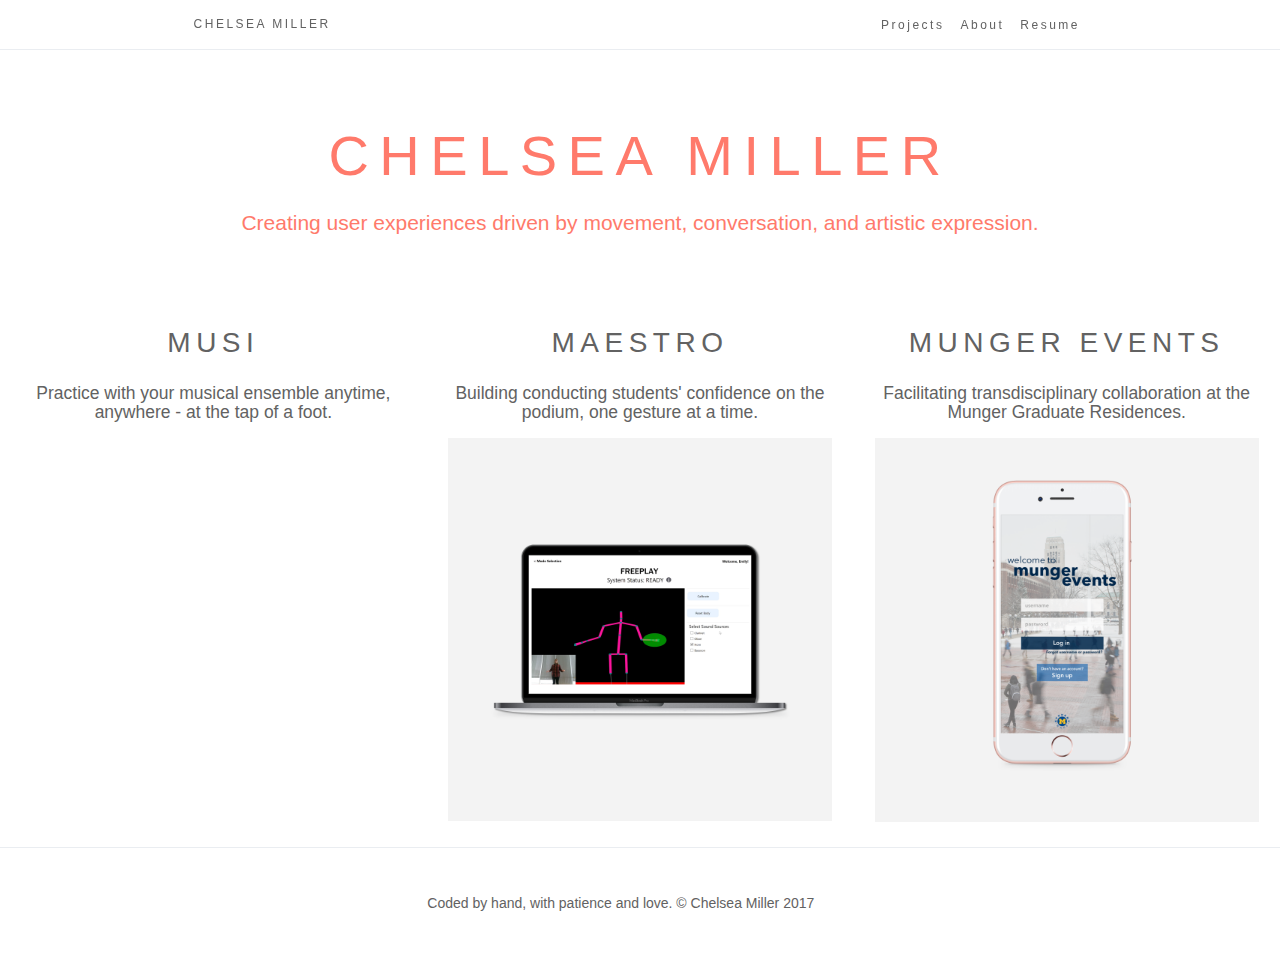
==== index.html @ f8d6eb06 "additions" ====
<!DOCTYPE html>
<html>
<head>
	<meta charset = "UTF-8">
	<meta http-equiv="X-UA-Compatible" content="IE=edge">
	<meta name="viewport" content="width=device-width, initial-scale=1.0">
	<title>Chelsea Miller | UX Design</title>
	<link rel="icon" type="image/png" href="favicon.png" sizes="16x16">
	<link rel="stylesheet" href="https://maxcdn.bootstrapcdn.com/bootstrap/3.3.0/css/bootstrap.min.css">
	<link rel="stylesheet" type="text/css" href="css/normalize.css" />
	<link rel="stylesheet" type="text/css" href="css/style.css"/>
	<script src="https://use.fontawesome.com/0acf032063.js"></script>
	<script>
	  (function(i,s,o,g,r,a,m){i['GoogleAnalyticsObject']=r;i[r]=i[r]||function(){
	  (i[r].q=i[r].q||[]).push(arguments)},i[r].l=1*new Date();a=s.createElement(o),
	  m=s.getElementsByTagName(o)[0];a.async=1;a.src=g;m.parentNode.insertBefore(a,m)
	  })(window,document,'script','https://www.google-analytics.com/analytics.js','ga');

	  ga('create', 'UA-90963537-1', 'auto');
	  ga('send', 'pageview');
	</script>
</head>


<body>
	<!-- ======= Navigation start ======= -->
	<div class="navigation-exterior">
		<div class="navigation-interior">
			<div class="navigation-link">
				<span id="title"><a href="index.html">CHELSEA MILLER</a></span>
			</div>
			<ul>
			<div class="navigation-links">
				<div class="dropdown">
					<li><a href="index.html" class="navigation-link">Projects</a></li>
						<div class="dropdown-content">
    						<ul>
    							<li class="droplink"><a href="musi.html" class="navigation-link">Musi</a></li>
    							<li class="droplink"><a href="maestro.html" class="navigation-link">Maestro</a></li>
    							<li class="droplink"><a href="munger.html" class="navigation-link">Munger Events</a></li>
    						</ul>
  						</div>
  				</div>	

				<li><a href="about.html" class="navigation-link">About</a></li>
				<li><a href="resume.html" class="navigation-link">Resume</a></li>
			</div>
			</ul>
		</div>
	</div>
	<!-- ======= Navigation end ======= -->
	
	<!-- ======= Interior start ======= -->
	<div>
		<div id="splash">
			<h1>CHELSEA MILLER</h1>
			<h2>Creating user experiences driven by movement, conversation, and artistic expression.</h2>

			<!-- Portfolio container start-->
			<div id="portfolio">
			
				<div class="port_project">
					<a href="musi.html">
					<h3 class="althead"><span>MUSI</span></h3>
					<h4>Practice with your musical ensemble anytime, anywhere - at the tap of a foot.</h4>
					<img src="images/musi_index.png" alt=""/ >
					</a>
				</div>

				<div class="port_project">
					<a href="maestro.html">
					<h3 class="althead"><span>MAESTRO</span></h3>
					<h4>Building conducting students' confidence on the podium, one gesture at a time.</h4>
					<img src="images/maestro_index.png" alt="Maestro conducting system"/ >
					</a>
				</div>

				<div class="port_project">
					<a href="munger.html">
					<h3 class="althead"><span>MUNGER EVENTS</span></h3>
					<h4>Facilitating transdisciplinary collaboration at the Munger Graduate Residences.</h4>
					<img src="images/munger_index.png" alt=""/>
					</a>
				</div>

<!-- 				<div class="port_project">
					<a href="cyclika.html">
					<h3 class="althead"><span>CYCLIKA</span></h3>
					<h4>Empowering hearing impaired cyclists to take back their roads.</h4>
					<img src="images/cyclika_shadow.png" alt=""/>
					</a>
				</div> -->
			</div> 
			<!-- Portfolio container end -->
		
		</div>
		<!-- ======= Portfolio end ======= -->

		<!-- ======= Footer start ======= -->
		<div class="footer" id="footer">
			<ul id="footlist">
				<li><a href="https://www.linkedin.com/in/millerchelsealauren" target="_blank"><i class="fa fa-linkedin-square fa-2x" aria-hidden="true"></i></a></li>
				<li><a href="https://www.instagram.com/millerchelsea/" target="_blank"><i class="fa fa-instagram fa-2x" aria-hidden="true"></i></a></li>
				<li><a href="http://www.github.com/ajarnchelsea" target="_blank"><i class="fa fa-github-square fa-2x" aria-hidden="true"></i></a></li>
				<li><a href="mailto:milchels@umich.edu" target="_top"><i class="fa fa-envelope-square fa-2x" aria-hidden="true"></i></a></li>
			</ul>				
			<p>Coded by hand, with patience and love. © Chelsea Miller 2017</p>
		</div>
		<!-- ======= Footer end ======= -->

	</div>
	<!-- ======= Interior end ======= -->
</body>
</html>
---- css/style.css ----
/* ==========================================================================
   main css --- chelseamiller
   ========================================================================== */

body{
	margin:0;
	padding:0;
	font-weight:400;
	color:black;
	font-family: Avenir, Helvetica, sans-serif;
	background-color:#ffffff;
	height:100%;
	display:block;
	}

/* ==========================================================================
   Navigation
   ========================================================================== */

.exterior{
	display:-webkit-box;
	display:-webkit-flex;
	display:-ms-flexbox;
	display:flex;
	-webkit-flex-flow:row nowrap;
	-ms-flex-flow:row nowrap;
	flex-flow:row;
	-webkit-box-pack:center;
	-webkit-justify-content:center;
	-ms-flex-pack:center;
	justify-content:center;
	-webkit-box-align:start;
	-webkit-align-items:flex-start;
	-ms-flex-align:start;
	align-items:flex-start;
	background-color:#fcfcfc;
	width:100vw
}

.navigation-exterior{
	-webkit-box-pack:center;
	-webkit-justify-content:center;
	-ms-flex-pack:center;
	justify-content:center;background:hsla(0,0%,100%,.95);
	border-bottom:1px solid #eaedf1;
	width:100vw;
	height:50px;
	position:fixed;
	top:0;
	left:0;
	right:0;
	z-index:1000
}

.navigation-exterior,.navigation-interior{
	display:-webkit-box;
	display:-webkit-flex;
	display:-ms-flexbox;
	display:flex;
	-webkit-flex-flow:row nowrap;
	-ms-flex-flow:row nowrap;
	flex-flow:row;
	-webkit-box-align:center;
	-webkit-align-items:center;
	-ms-flex-align:center;
	align-items:center
}

.navigation-interior{
	-webkit-box-pack:justify;
	-webkit-justify-content:space-between;
	-ms-flex-pack:justify;
	justify-content:space-between;
	width:100%;
	margin-left: 14.5%;
	margin-right: 15%;

}

.navigation-links{
	display:-webkit-box;
	display:-webkit-flex;
	display:-ms-flexbox;
	display:flex;
	-webkit-flex-flow:row nowrap;
	-ms-flex-flow:row nowrap;
	flex-flow:row;
	-webkit-box-pack:start;
	-webkit-justify-content:flex-start;
	-ms-flex-pack:start;
	justify-content:flex-start;
	-webkit-box-align:center;
	-webkit-align-items:center;
	-ms-flex-align:center;
	align-items:center;
	list-style-type: none;
	padding-top: 10px;

}

.navigation-link{
	font-family: Avenir-Heavy, Helvetica, sans-serif;
	font-size: 12px;
	color: #626262;
	letter-spacing: 2.5px;
	list-style-type: none;
	text-decoration: none;
	padding:8px;

}

.navigation-link:hover{
	color:#809bce;
	list-style-type: none;
	text-decoration: none;
/*	text-decoration-line: underline;
	text-decoration-line: double;
  	text-decoration-color: #809bce;*/
}

#title{
	display:inline;
	text-decoration: none;
}

#title a{
	text-decoration: none;
	color: #626262;
}

#title a:visited{
	text-decoration: none;
	color: #626262;
}
#title a:hover{
	text-decoration: none;
	color: #809bce;
}


/*.dropdown {
    position: relative;
    display: inline-block;
}*/

.dropdown-content {
    display: none;
    position: absolute;
    background-color: #f9f9f9;
    min-width: 200px;
    box-shadow: 0px 8px 16px 0px rgba(0,0,0,0.2);
    padding: 12px 1px;
    z-index: 1;
}

.dropdown:hover .dropdown-content {
    display: block;
}

.droplink {
	text-decoration: none;
	margin-top: 10px;
	/*list-style-type: none;*/
}
/* ==========================================================================
   Interior - Index / Portfolio
   ========================================================================== */
#splash{
	background-color: white;
	width:100%;
	margin-top: 3.5%;
	/*background: url(../images/orange.png) no-repeat center center fixed; */
}



#splash h1{
	padding-top: 80px;
	font-family: Avenir-Heavy, Helvetica, sans-serif;
	font-size: 4em;
	text-align: center;
	color:#FF7A6B;
	letter-spacing: 10.5px;
}

#splash h2{
	font-family: Avenir-Light, Helvetica, sans-serif;
	font-size: 1.5em;
	text-align: center;
	margin: auto;
	margin-top: -1%;
	margin-bottom: 5%;
	max-width:75%;
	color:#FF7A6B;
}


#portfolio h2{
	padding-top: 2%;
	font-family: Avenir, Helvetica, sans-serif;
	font-size:3em;
	text-align: center;
	color:gray;
	margin-bottom: -2%;
}

.port_project {
	padding-bottom: 25px;
	padding-top: 10px;
	background-color: #f9ffff;
	text-align: center;
	width:100%;
	margin:auto;
	background-color: white;
	margin-top: 20px;
	margin-bottom: 40px;
	display:block;
}


.port_project h3{
	font-family: Avenir-Heavy, Helvetica, sans-serif;
	font-size:2em;
	text-align: center;
	letter-spacing: 5.5px;
	color:#626262;
}

.port_project h4{
	font-family: Avenir-Light, Helvetica, sans-serif;
	font-size:1.25em;
	text-align: center;
	color:#626262;
	padding-top: 15px;
	padding-bottom: 15px;
	max-width:90%;
	margin:auto;
}

.port_project p{
	font-size: 10px;
}

.port_project img{
	max-width:60%;
	margin:auto;

}

.port_project:hover h3{
	color:#809bce;
}

.port_project:hover h4{
	color:#809bce;
}

.port_project:hover img{
	border-color:#809bce;
	border-style: solid;
	border-width: 1px;
}



/* ==========================================================================
   Interior - About
   ========================================================================== */

#about{
	padding-bottom: 50px;
/*	padding-top: 50px;*/
	width:100%;
	text-align: center;
/*	background-color: #FF7A6B;*/
}

#about h1{
	padding-top: 80px;
	font-family: Avenir-Heavy, Helvetica, sans-serif;
	font-size: 4em;
	text-align: center;
	color:#FF7A6B;
	letter-spacing: 10.5px;
}


#about h2{
	color:white;
	margin-top: 0%;
	margin-bottom: 2%;

}

#about p{
	color:#626262;
	font-size: 16px;
	width:55%;
	text-align: left;
	margin: auto;
}


/* ==========================================================================
   Interior - Resume
   ========================================================================== */

#resume{
	width:100%;
}

#resume h1{
	padding-top: 80px;
	font-family: Avenir-Heavy, Helvetica, sans-serif;
	font-size: 4em;
	text-align: center;
	color:#FF7A6B;
	letter-spacing: 10.5px;
}

#resume img{
	margin-top:10%;
	display:block;
	width:auto;
	min-width:100px;
	max-width:70%;
	margin:auto;
	margin-bottom:50px;
	border-style: solid;
	border-color: #d3d3d3;
	border-width: 1px;
}

/* ==========================================================================
   Portfolio Body
   ========================================================================== */

.portfoliobody {
	color:#626262;
    font-family: Avenir, Helvetica, sans-serif;
    letter-spacing: .01rem;
    font-weight: 400;
    font-style: normal;
    font-size: 16px;
    line-height: 1.58;
    letter-spacing: -.003em;
    width: 100%;
    margin: auto;
}

.portfoliobody h2{
	width: 55%;
	margin:auto;
	text-align: left;
	color:#FF7A6B;
	margin-bottom:30px;
	font-size: 1.75em;
	text-transform: uppercase;
}

.portfoliobody h3{
	width: 55%;
	margin:auto;
	text-align: left;
	color:#FF7A6B;
	margin-bottom:15px;
	font-size: 1.15em;
	font-style: italic;
	font-weight: 600;
}

.portfoliobody h4{
	width: 55%;
	margin:auto;
	text-align: left;
	color:#626262;
	margin-top: 50px;
	font-size: 1.15em;
	font-weight: 600;
}

.portfoliobody p{
	width: 55%;
	margin:auto;
	text-align: left;
	font-size: 1em;
	color:#626262;
	margin-top:10px;
	margin-bottom:50px;
}

.portfoliobody ol{
	width: 55%;
	margin:auto;
	text-align: left;
	font-size: 1em;
	color:#626262;
	margin-bottom:50px;
	margin-top:-35px;
}

.portfoliobody ul{
	width: 55%;
	margin:auto;
	text-align: left;
	font-size: 1em;
	color:#626262;
	margin-bottom:50px;
	margin-top:-35px;
}

.portfoliobody img{
	text-align:center;
	width:55%;
	display:block;
	margin:auto;
	margin-top:35px;
	margin-bottom:50px;
}
/* ==========================================================================
   Munger Events
   ========================================================================== */

.portfoliobody .summary{
	background-color: white;
	padding-bottom: 50px;
}

.portfoliobody .summary h1{
	padding-top: 80px;
	font-family: Avenir-Heavy, Helvetica, sans-serif;
	font-size: 3.15em;
	text-align: center;
	color:#FF7A6B;
	letter-spacing: 10.5px;
}

.portfoliobody .summary h2{
	font-weight: 100;
	font-size: 1.15em;
	text-align: center;
	margin: auto;
	margin-top: -1%;
	color:#626262;
	text-transform: none;
}

.portfoliobody .summary img{
	text-align:center;
	width:55%;
	display:block;
	margin:auto;
	margin-top: 50px;
	margin-bottom: 50px;
}

.portfoliobody .summary p{
	width: 55%;
	margin:auto;
	text-align: left;
	font-size: 1em;
	color:#626262;
}


.portfoliobody .gray{
	background-color: #F3F3F3;
	padding-top:50px;
	padding-bottom: 50px;
}

.portfoliobody .white{
	background-color: white;
	padding-top:50px;
	padding-bottom: 50px;
}


.portfoliobody .gray .caption {
	font-size: 12px;
}

.portfoliobody .white .caption {
	font-size: 12px;
}


#personaphotos img{
	display:block;
	max-width:55%;
	margin: auto;
	margin-bottom:60px;

}

#maestropersonaphotos img{
	display:block;
	max-width:60%;
	margin-bottom: -3%;
	margin: auto;

}

#sketchphotos img{
	display:block;
	max-width:55%;
	margin: auto;
	margin-bottom:60px;

}

.white .vid {
    margin-left: auto;
    margin-right: auto;
    margin-bottom: 50px;
    border:solid;
    border-width: 1px;
    border-color: #F3F3F3;

}


#protoiframe{
	margin-top:-170px;
	margin-bottom:-160px;
	margin-left:10%;

}

#backbike{
	max-height:400px;
}




#moreprojects{
	width:100%;
	background-color: #f4f4f4;
	padding-bottom: 5%;
}

.vid{
	display:block;
	max-width:70%;
	margin:auto;
	margin-top: 3%;
/*	margin-bottom: 2%;*/
}



#opportunity #charttitle{
	font-size: 10px;
	margin:auto;
	text-align: center;
}



/* ==========================================================================
   Footer
   ========================================================================== */

#footer{
	padding-top: 10px;
	width:100vw;
	display:block;
	text-align: center;
	position:relative;
	height:120px;
	bottom:0;
	right:0;
	left:0;
	background-color: white;
	border-top:1px solid #eaedf1;
}

#footer p{
	padding-right:3%; 
	color:#626262;
}

#footlist li {
	display:inline-flex;
	list-style-type: none;
	padding: 10px 35px 10px 0px;
}


#footlist i{
	color:#626262;
	text-align: center;
}

#footlist i:hover{
	color:#809bce;
}

#contact b{
	font-size: 1.2em;
}

a:hover{
	text-decoration: none;
}

/* ==========================================================================
   Media Queries
   ========================================================================== */


/*@media only screen and (min-width: 768px){
	.port_project{
		display:inline;
		width:30%;
		}

}*/


@media only screen and (min-width: 1000px){

	.port_project img{
		max-width: 600px;
	}

	#resume img{
		max-width: 50%;
	}

	.portfoliobody .fbtable{
		display:table;
		width:55%;
		margin:auto;
	}

	.portfoliobody .fbimg{
		width:300px;
    	display: table-cell;
    	vertical-align: middle;
 /*   	border:solid;*/
    	margin-left:auto;
    }

    .portfoliobody .fbp{
	    display: table-cell;
	    vertical-align: middle;
	    /*width:30%;*/
	    /*border:solid;*/
	    padding-left:30px;
    }


    #portfolio {
    	display:table;
    }

    #portfolio .port_project{
    	display:table-cell;
    	width:30%;
    }

    #portfolio .port_project img{
    	width:90%;
    }


}

}

/*
@media only screen and (max-width: 768px){
	#footer{
		padding-left: 10px;
	}
	#about{
		margin-top: 60px;
	}
}
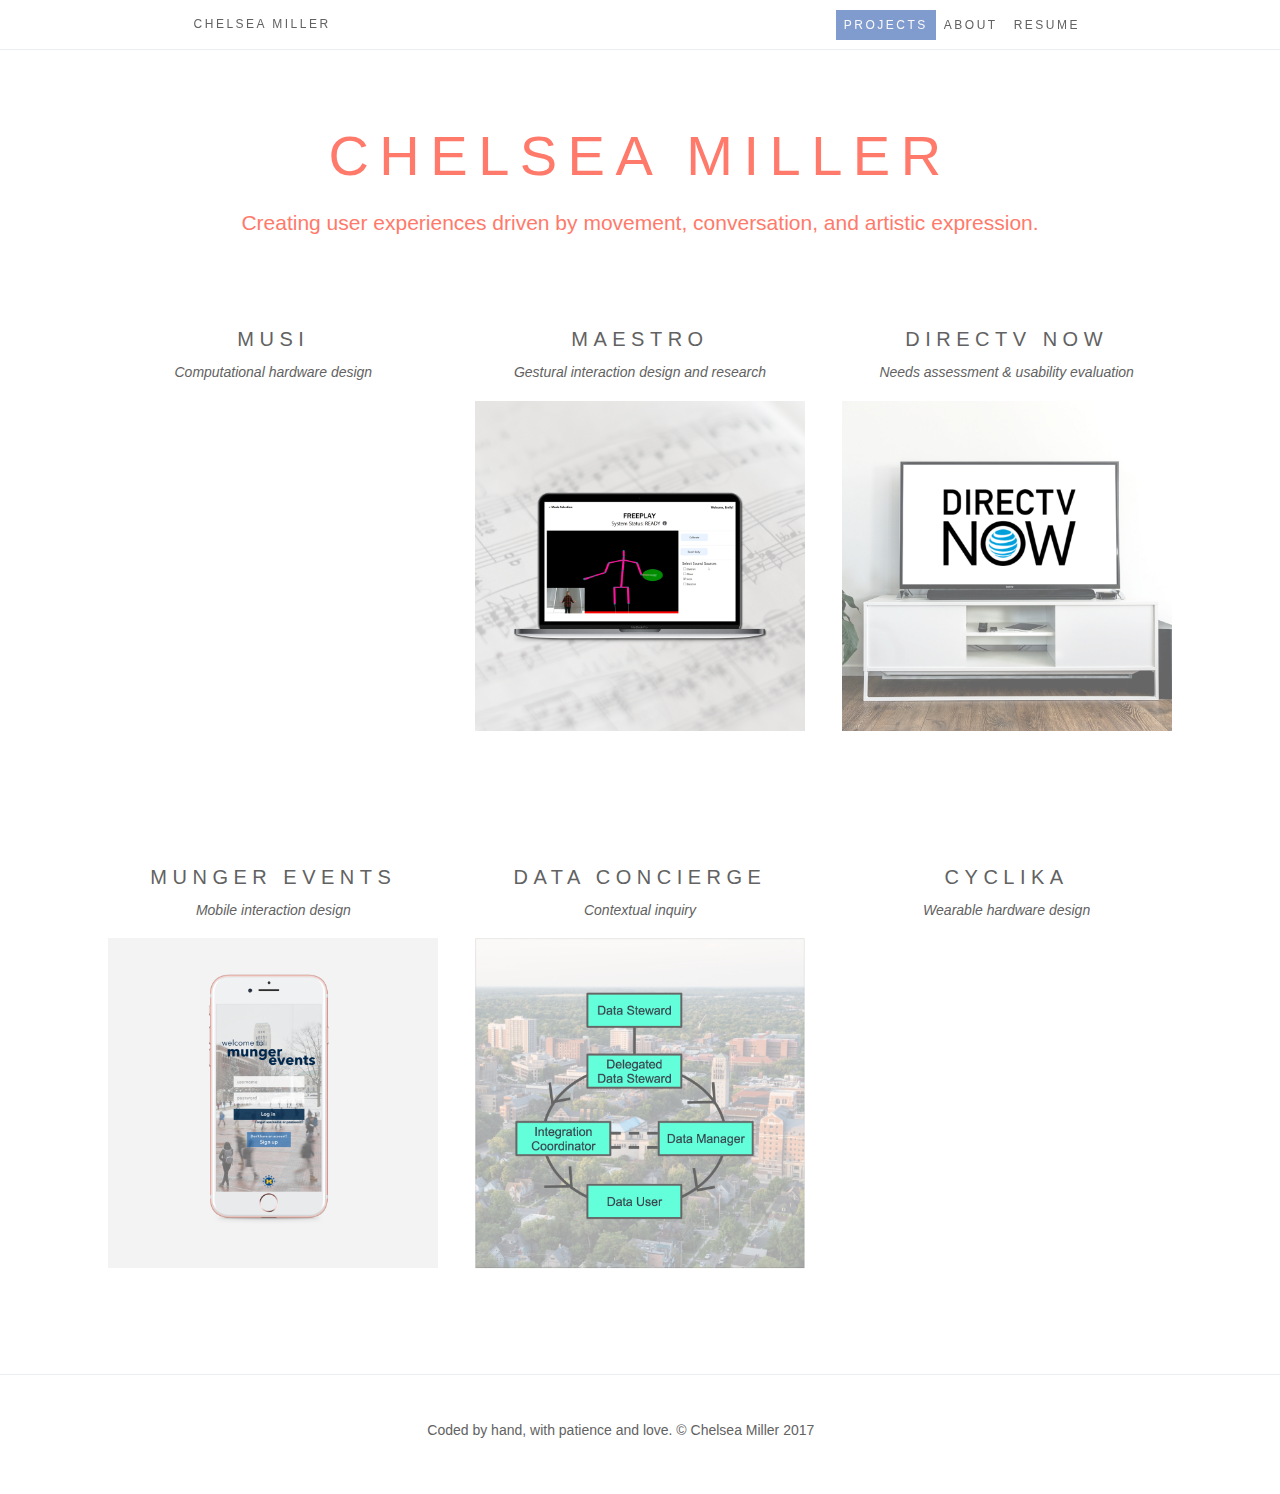
==== commit 4d94c0df: "updates" ====
--- a/index.html
+++ b/index.html
@@ -32,12 +32,15 @@
 			<ul>
 			<div class="navigation-links">
 				<div class="dropdown">
-					<li><a href="index.html" class="navigation-link">Projects</a></li>
+					<li><a href="index.html" class="navigation-link" style="color:#f9f9f9;background-color:#809bce;">Projects</a></li>
 						<div class="dropdown-content">
     						<ul>
     							<li class="droplink"><a href="musi.html" class="navigation-link">Musi</a></li>
     							<li class="droplink"><a href="maestro.html" class="navigation-link">Maestro</a></li>
+    							<li class="droplink"><a href="directvnow.html" class="navigation-link">DirecTV Now</a></li>
     							<li class="droplink"><a href="munger.html" class="navigation-link">Munger Events</a></li>
+    							<li class="droplink"><a href="concierge.html" class="navigation-link">Data Concierge</a></li>
+    							<li class="droplink"><a href="cyclika.html" class="navigation-link">Cyclika</a></li>
     						</ul>
   						</div>
   				</div>	
@@ -62,7 +65,7 @@
 				<div class="port_project">
 					<a href="musi.html">
 					<h3 class="althead"><span>MUSI</span></h3>
-					<h4>Practice with your musical ensemble anytime, anywhere - at the tap of a foot.</h4>
+					<h4>Computational hardware design</h4>
 					<img src="images/musi_index.png" alt=""/ >
 					</a>
 				</div>
@@ -70,27 +73,49 @@
 				<div class="port_project">
 					<a href="maestro.html">
 					<h3 class="althead"><span>MAESTRO</span></h3>
-					<h4>Building conducting students' confidence on the podium, one gesture at a time.</h4>
-					<img src="images/maestro_index.png" alt="Maestro conducting system"/ >
+					<h4>Gestural interaction design and research</h4>
+					<img src="images/maestro_index.png" alt=""/ >
 					</a>
 				</div>
 
 				<div class="port_project">
+					<a href="directvnow.html">
+					<h3 class="althead"><span>DIRECTV NOW</span></h3>
+					<h4>Needs assessment & usability evaluation</h4>
+					<img src="images/directv_index.png" alt=""/ >
+					</a>
+				</div>
+
+
+
+			</div> 
+
+			<div id="portfolio">
+				<div class="port_project">
 					<a href="munger.html">
 					<h3 class="althead"><span>MUNGER EVENTS</span></h3>
-					<h4>Facilitating transdisciplinary collaboration at the Munger Graduate Residences.</h4>
+					<h4>Mobile interaction design</h4>
 					<img src="images/munger_index.png" alt=""/>
 					</a>
 				</div>
 
-<!-- 				<div class="port_project">
+				<div class="port_project">
+					<a href="concierge.html">
+					<h3 class="althead"><span>DATA CONCIERGE</span></h3>
+					<h4>Contextual inquiry</h4>
+					<img src="images/concierge_index.png" alt=""/>
+					</a>
+				</div>
+
+				<div class="port_project">
 					<a href="cyclika.html">
 					<h3 class="althead"><span>CYCLIKA</span></h3>
-					<h4>Empowering hearing impaired cyclists to take back their roads.</h4>
-					<img src="images/cyclika_shadow.png" alt=""/>
+					<h4>Wearable hardware design</h4>
+					<img src="images/cyclika_index.png" alt=""/>
 					</a>
-				</div> -->
-			</div> 
+				</div>
+
+			</div>
 			<!-- Portfolio container end -->
 		
 		</div>
--- a/css/style.css
+++ b/css/style.css
@@ -106,6 +106,7 @@
 	list-style-type: none;
 	text-decoration: none;
 	padding:8px;
+	text-transform:uppercase;
 
 }
 
@@ -147,7 +148,7 @@
     display: none;
     position: absolute;
     background-color: #f9f9f9;
-    min-width: 200px;
+    min-width: 250px;
     box-shadow: 0px 8px 16px 0px rgba(0,0,0,0.2);
     padding: 12px 1px;
     z-index: 1;
@@ -194,6 +195,9 @@
 	color:#FF7A6B;
 }
 
+#portfolio {
+	margin: 10px 90px 80px 90px;
+}
 
 #portfolio h2{
 	padding-top: 2%;
@@ -220,7 +224,7 @@
 
 .port_project h3{
 	font-family: Avenir-Heavy, Helvetica, sans-serif;
-	font-size:2em;
+	font-size:20px;
 	text-align: center;
 	letter-spacing: 5.5px;
 	color:#626262;
@@ -228,12 +232,13 @@
 
 .port_project h4{
 	font-family: Avenir-Light, Helvetica, sans-serif;
-	font-size:1.25em;
-	text-align: center;
-	color:#626262;
-	padding-top: 15px;
-	padding-bottom: 15px;
-	max-width:90%;
+	font-size:14px;
+	font-style: italic;
+	text-align: center;
+	color:#626262;
+	padding-top: 5px;
+	padding-bottom: 20px;
+	max-width:95%;
 	margin:auto;
 }
 
@@ -242,9 +247,8 @@
 }
 
 .port_project img{
-	max-width:60%;
-	margin:auto;
-
+	max-width:50%;
+	margin:auto;
 }
 
 .port_project:hover h3{
@@ -259,6 +263,7 @@
 	border-color:#809bce;
 	border-style: solid;
 	border-width: 1px;
+	opacity:.7;
 }
 
 
@@ -334,6 +339,7 @@
 /* ==========================================================================
    Portfolio Body
    ========================================================================== */
+
 
 .portfoliobody {
 	color:#626262;
@@ -409,6 +415,11 @@
 	margin-top:-35px;
 }
 
+
+.portfoliobody li {
+	margin-top: 25px;
+}
+
 .portfoliobody img{
 	text-align:center;
 	width:55%;
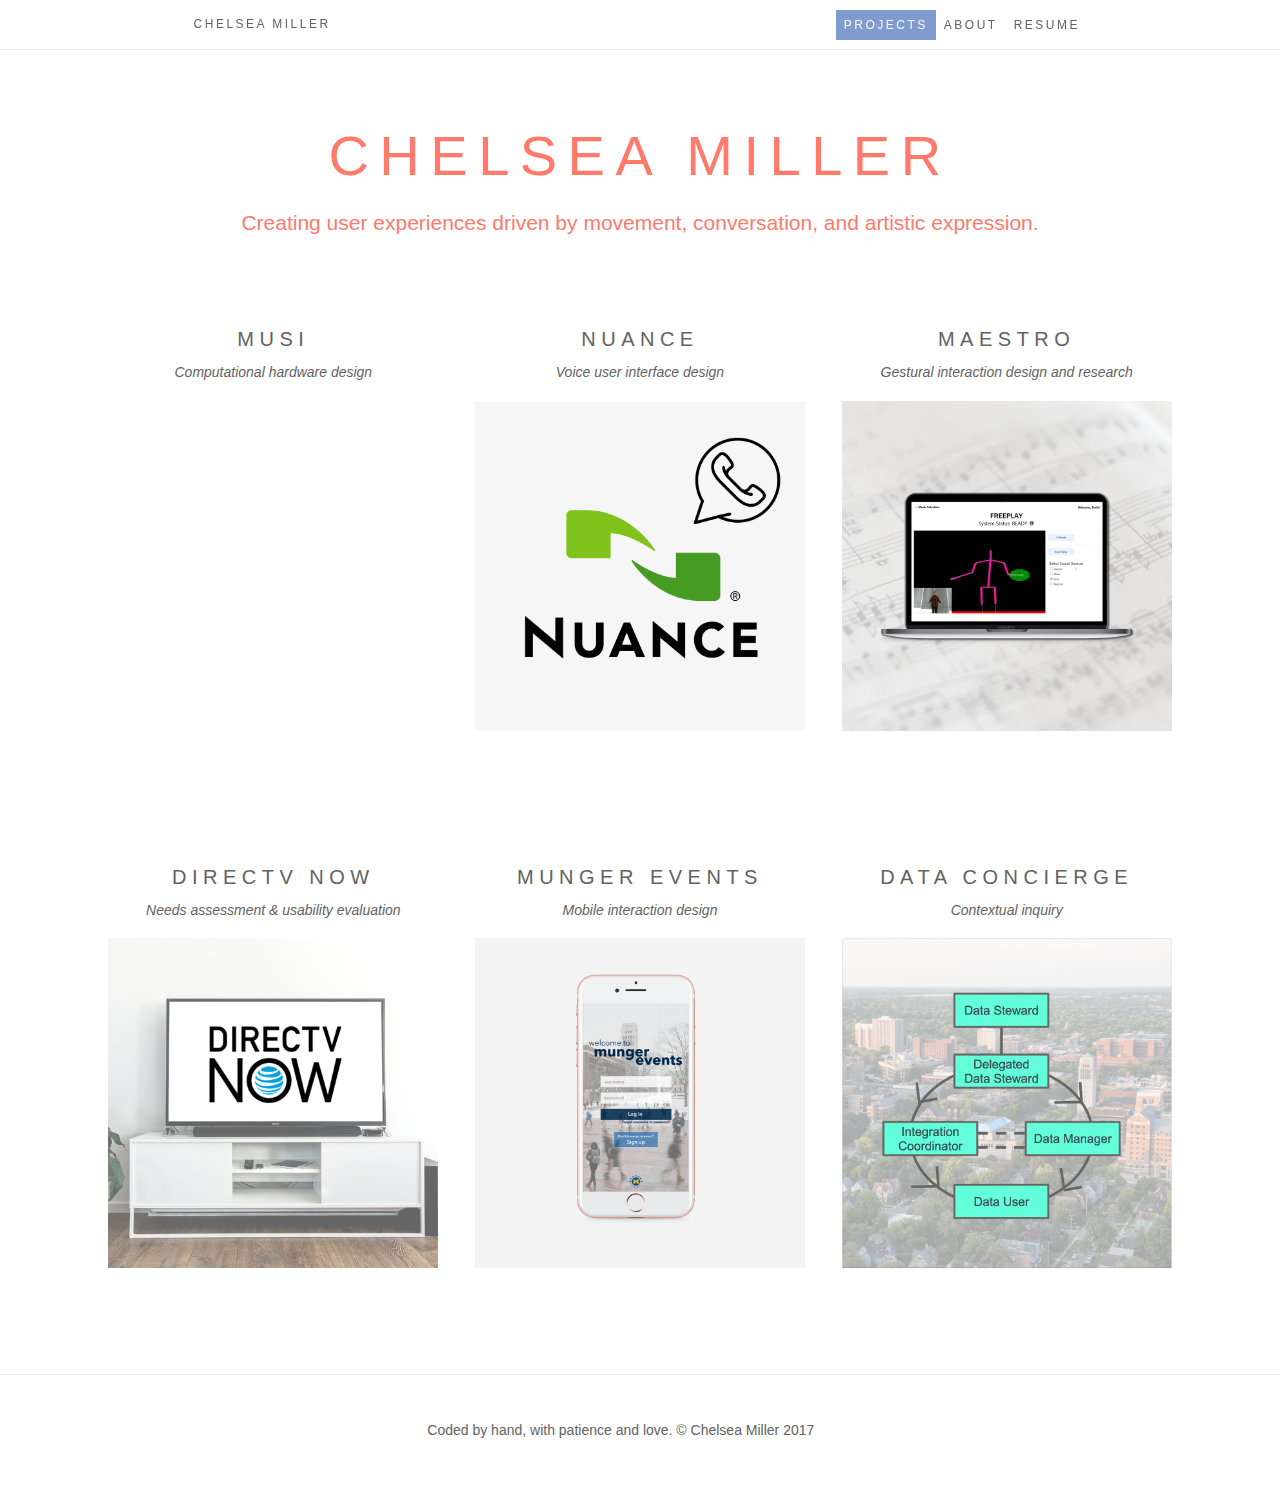
==== commit 466ca86c: "nuance" ====
--- a/index.html
+++ b/index.html
@@ -18,6 +18,16 @@
 
 	  ga('create', 'UA-90963537-1', 'auto');
 	  ga('send', 'pageview');
+	</script>
+	<script>
+	    (function(h,o,t,j,a,r){
+	        h.hj=h.hj||function(){(h.hj.q=h.hj.q||[]).push(arguments)};
+	        h._hjSettings={hjid:772096,hjsv:6};
+	        a=o.getElementsByTagName('head')[0];
+	        r=o.createElement('script');r.async=1;
+	        r.src=t+h._hjSettings.hjid+j+h._hjSettings.hjsv;
+	        a.appendChild(r);
+	    })(window,document,'https://static.hotjar.com/c/hotjar-','.js?sv=');
 	</script>
 </head>
 
@@ -71,12 +81,28 @@
 				</div>
 
 				<div class="port_project">
+					<a href="nuance.html">
+					<h3 class="althead"><span>NUANCE</span></h3>
+					<h4>Voice user interface design</h4>
+					<img src="images/nuance_index.png" alt=""/ >
+					</a>
+				</div>
+
+				<div class="port_project">
 					<a href="maestro.html">
 					<h3 class="althead"><span>MAESTRO</span></h3>
 					<h4>Gestural interaction design and research</h4>
 					<img src="images/maestro_index.png" alt=""/ >
 					</a>
 				</div>
+
+
+
+
+
+			</div> 
+
+			<div id="portfolio">
 
 				<div class="port_project">
 					<a href="directvnow.html">
@@ -86,11 +112,6 @@
 					</a>
 				</div>
 
-
-
-			</div> 
-
-			<div id="portfolio">
 				<div class="port_project">
 					<a href="munger.html">
 					<h3 class="althead"><span>MUNGER EVENTS</span></h3>
@@ -107,13 +128,13 @@
 					</a>
 				</div>
 
-				<div class="port_project">
+<!-- 				<div class="port_project">
 					<a href="cyclika.html">
 					<h3 class="althead"><span>CYCLIKA</span></h3>
 					<h4>Wearable hardware design</h4>
 					<img src="images/cyclika_index.png" alt=""/>
 					</a>
-				</div>
+				</div> -->
 
 			</div>
 			<!-- Portfolio container end -->
--- a/css/style.css
+++ b/css/style.css
@@ -475,15 +475,25 @@
 
 
 .portfoliobody .gray{
-	background-color: #F3F3F3;
+	background-color: #F7F7F7;
 	padding-top:50px;
-	padding-bottom: 50px;
+	padding-bottom: 30px;
 }
 
 .portfoliobody .white{
 	background-color: white;
 	padding-top:50px;
-	padding-bottom: 50px;
+	padding-bottom: 30px;
+}
+
+.portfoliobody .reflection{
+	background-color: #C5EFF7;
+	padding-top:50px;
+	padding-bottom: 30px;
+}
+
+.portfoliobody .reflection h2{
+	color:#3A5591;
 }
 
 
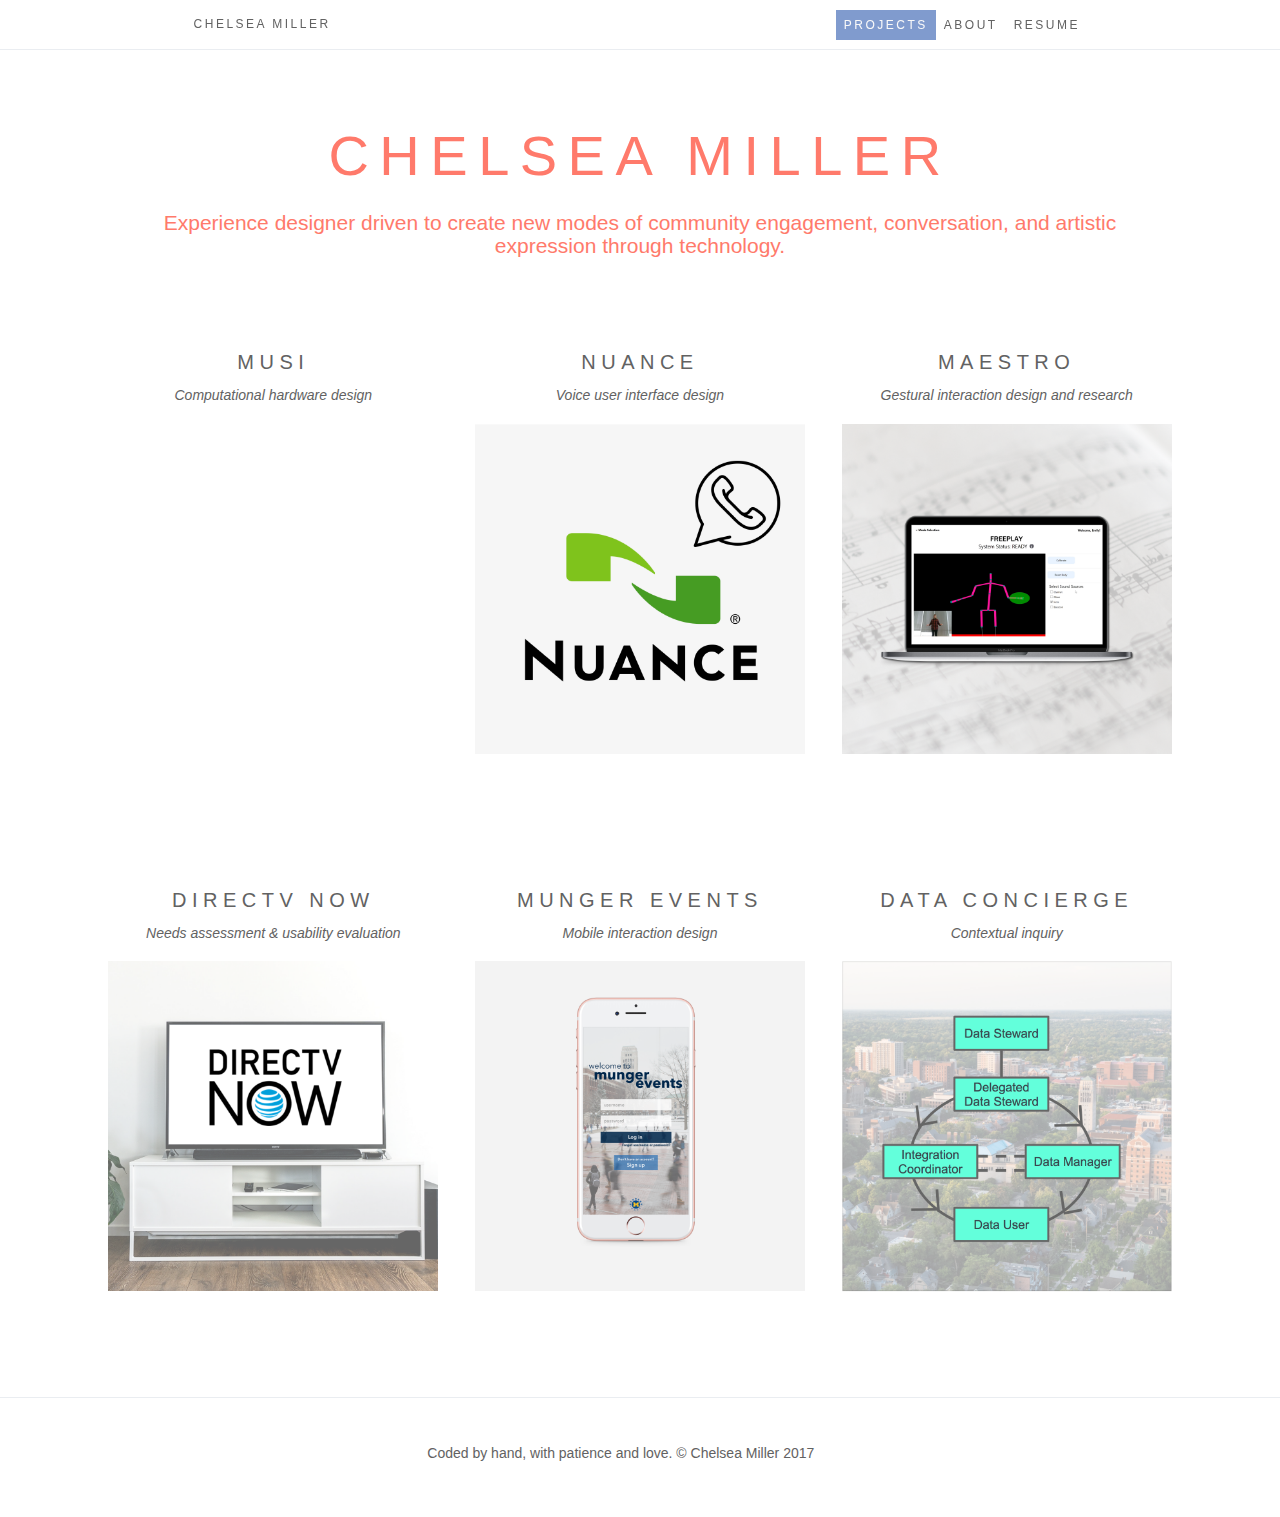
==== commit 2ca5b994: "index" ====
--- a/index.html
+++ b/index.html
@@ -67,7 +67,7 @@
 	<div>
 		<div id="splash">
 			<h1>CHELSEA MILLER</h1>
-			<h2>Creating user experiences driven by movement, conversation, and artistic expression.</h2>
+			<h2>Experience designer driven to create new modes of community engagement, conversation, and artistic expression through technology.</h2>
 
 			<!-- Portfolio container start-->
 			<div id="portfolio">
@@ -95,10 +95,6 @@
 					<img src="images/maestro_index.png" alt=""/ >
 					</a>
 				</div>
-
-
-
-
 
 			</div> 
 
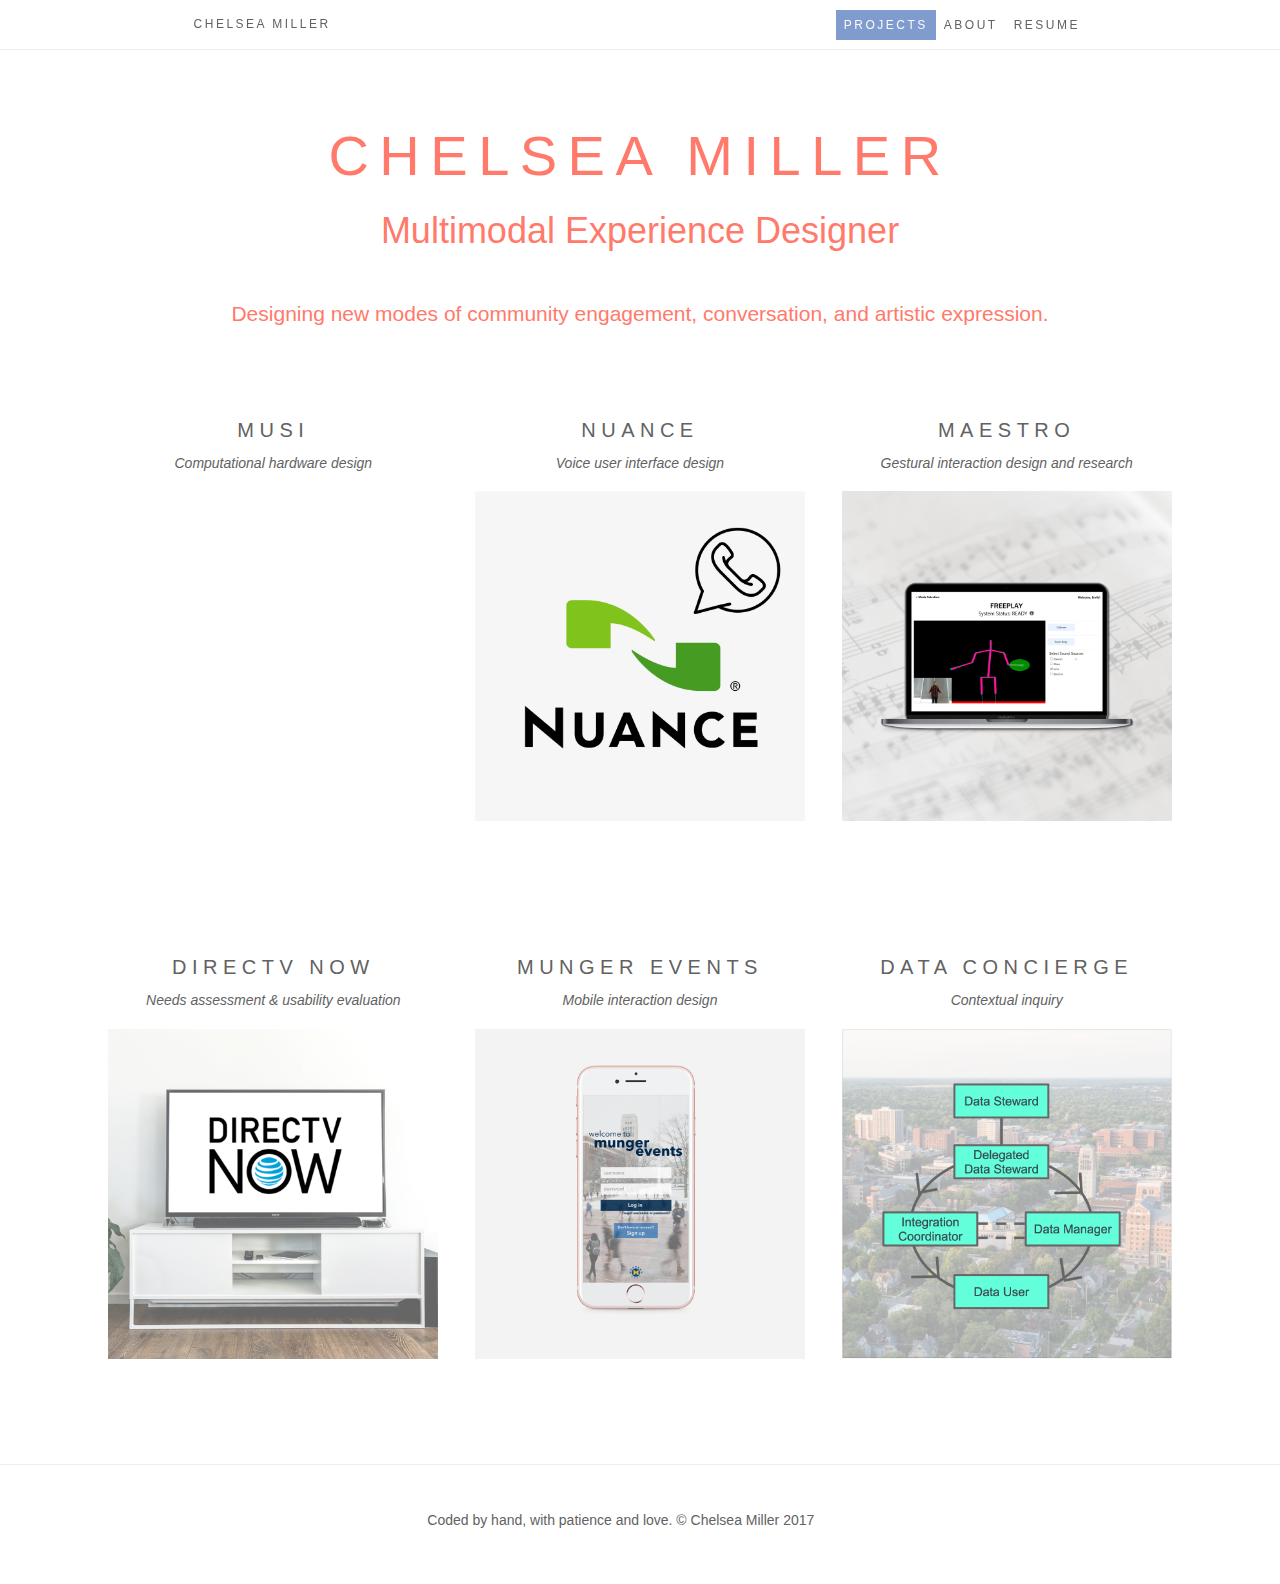
==== commit f8f4d4c4: "caption" ====
--- a/index.html
+++ b/index.html
@@ -67,7 +67,8 @@
 	<div>
 		<div id="splash">
 			<h1>CHELSEA MILLER</h1>
-			<h2>Experience designer driven to create new modes of community engagement, conversation, and artistic expression through technology.</h2>
+			<h2 style="font-size:36px;">Multimodal Experience Designer</h2>
+			<h2>Designing new modes of community engagement, conversation, and artistic expression.</h2>
 
 			<!-- Portfolio container start-->
 			<div id="portfolio">
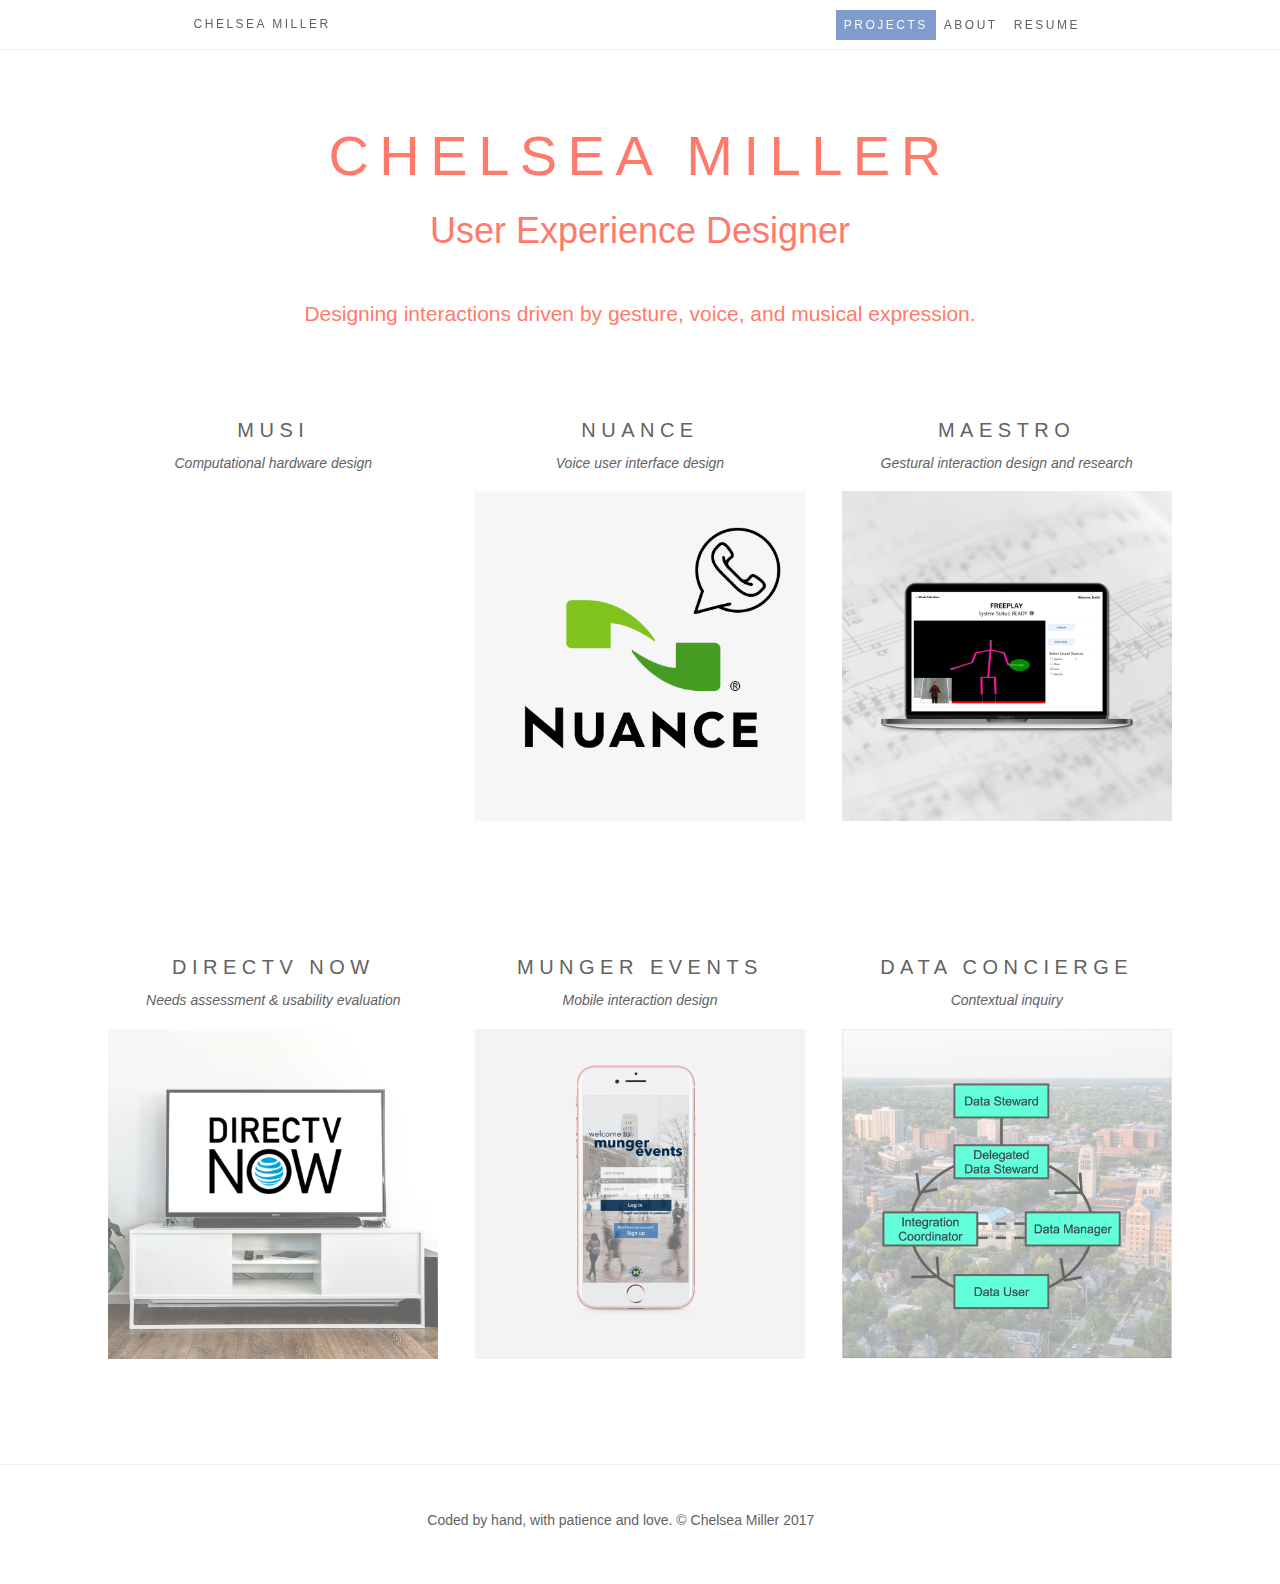
==== commit caa549d4: "index" ====
--- a/index.html
+++ b/index.html
@@ -46,11 +46,11 @@
 						<div class="dropdown-content">
     						<ul>
     							<li class="droplink"><a href="musi.html" class="navigation-link">Musi</a></li>
+    							<li class="droplink"><a href="nuance.html" class="navigation-link">Nuance</a></li>
     							<li class="droplink"><a href="maestro.html" class="navigation-link">Maestro</a></li>
     							<li class="droplink"><a href="directvnow.html" class="navigation-link">DirecTV Now</a></li>
     							<li class="droplink"><a href="munger.html" class="navigation-link">Munger Events</a></li>
     							<li class="droplink"><a href="concierge.html" class="navigation-link">Data Concierge</a></li>
-    							<li class="droplink"><a href="cyclika.html" class="navigation-link">Cyclika</a></li>
     						</ul>
   						</div>
   				</div>	
@@ -67,8 +67,8 @@
 	<div>
 		<div id="splash">
 			<h1>CHELSEA MILLER</h1>
-			<h2 style="font-size:36px;">Multimodal Experience Designer</h2>
-			<h2>Designing new modes of community engagement, conversation, and artistic expression.</h2>
+			<h2 style="font-size:36px;">User Experience Designer</h2>
+			<h2>Designing interactions driven by gesture, voice, and musical expression.</h2>
 
 			<!-- Portfolio container start-->
 			<div id="portfolio">
